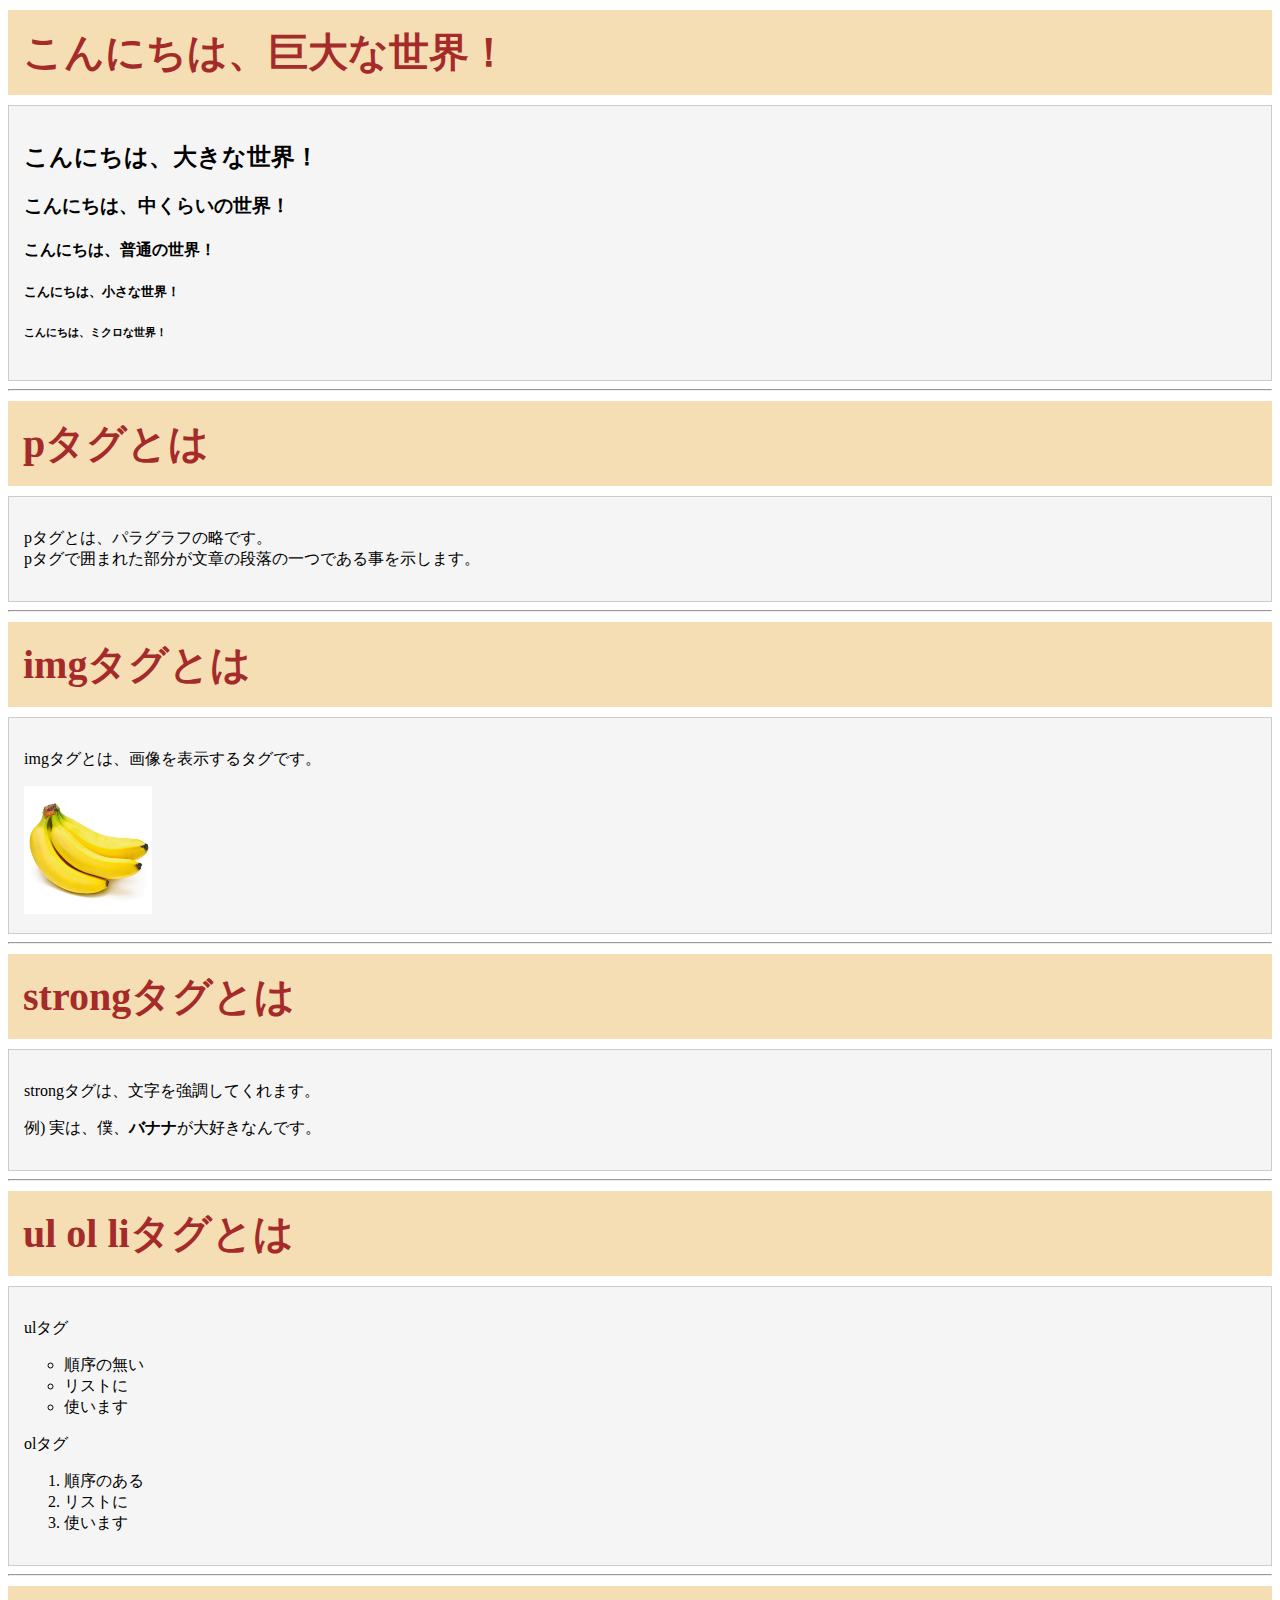
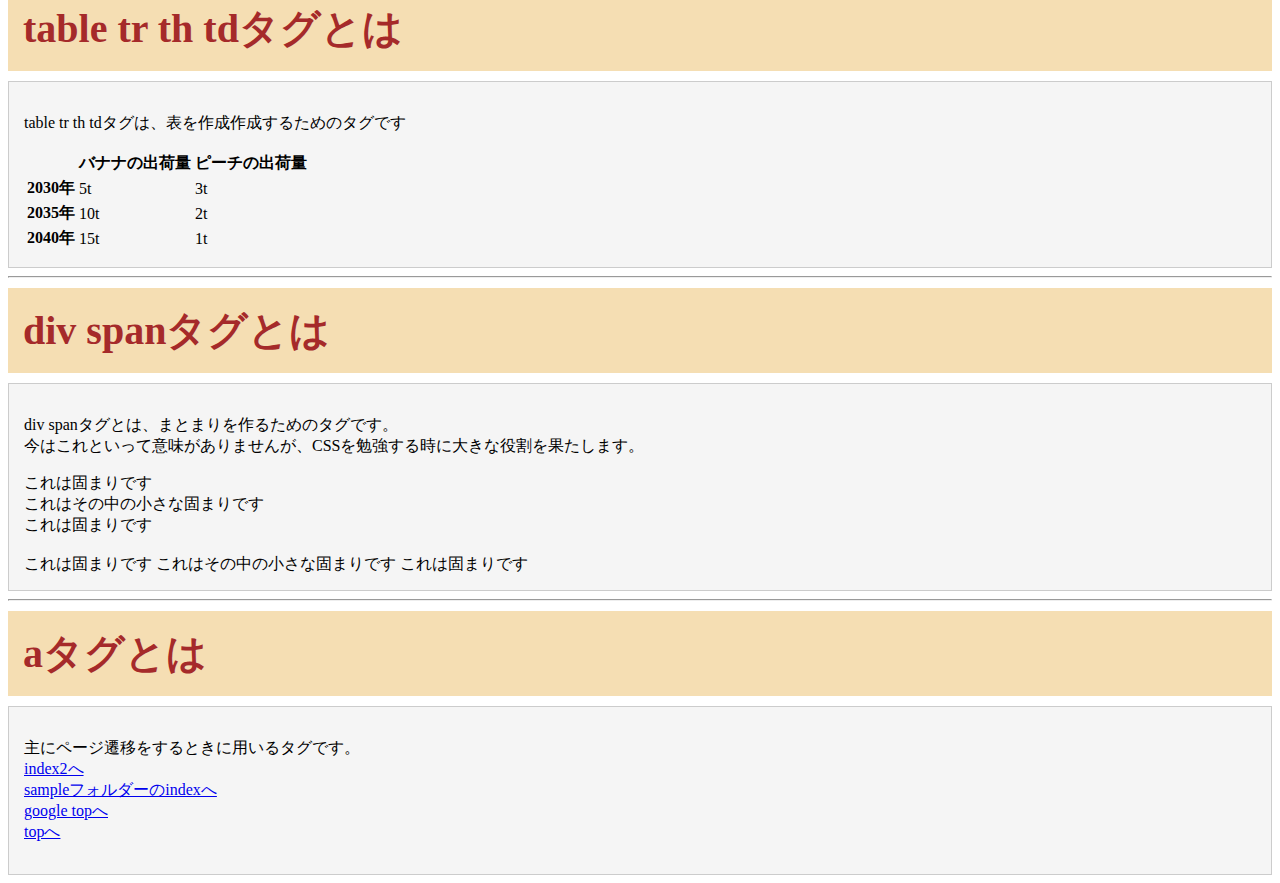
==== index.html @ b6fb5024 "add content" ====
<!DOCTYPE html>
<html>
  <head>
    <title>初めてのHTML</title>
    <meta charset="UTF-8">
    <meta name="description" content="HTMLについての勉強をしてみたページです">
    <meta name="keywords" content="HTML,Study,画像挿入,初心者">
    <link rel="stylesheet" href="./index.css" type="text/css">
  </head>
  <body>

    <div id="top"></div>

    <h1>こんにちは、巨大な世界！</h1>
    <div class="content">
      <h2>こんにちは、大きな世界！</h2>
      <h3>こんにちは、中くらいの世界！</h3>
      <h4>こんにちは、普通の世界！</h4>
      <h5>こんにちは、小さな世界！</h5>
      <h6>こんにちは、ミクロな世界！</h6>
    </div>

    <!-- これは水平の罫線を表します -->
    <hr>

    <!-- pタグについての説明 -->
    <h1>pタグとは</h1>
    <div class="content">
      <p>
        pタグとは、パラグラフの略です。<br>
        pタグで囲まれた部分が文章の段落の一つである事を示します。
      </p>
    </div>
    <!-- imgタグについての説明 -->

    <hr>
    <h1>imgタグとは</h1>
    <div class="content">
      <p>
        imgタグとは、画像を表示するタグです。
      </p>
      <img src="./Banana.jpg" width="128" height="128" alt="バナナの画像">
    </div>

    <!-- strongタグについての説明 -->
    <hr>
    <h1>strongタグとは</h1>
    <div class="content">
      <p>strongタグは、文字を強調してくれます。</p>
      <p>例) 実は、僕、<strong>バナナ</strong>が大好きなんです。</p>
    </div>

    <!-- ul,ol,liタグについての説明 -->
    <hr>
    <h1>ul ol liタグとは</h1>

    <div class="content">
      <p>ulタグ</p>
      <ul type="circle">
        <li>順序の無い</li>
        <li>リストに</li>
        <li>使います</li>
      </ul>

      <p>olタグ</p>
      <ol>
        <li>順序のある</li>
        <li>リストに</li>
        <li>使います</li>
      </ol>
    </div>

    <!-- table tr th td タグについての説明 -->
    <hr>
    <h1>table tr th tdタグとは</h1>
    <div class="content">
      <p>table tr th tdタグは、表を作成作成するためのタグです</p>
      <table>
        <tr>
          <th></th>
          <th>バナナの出荷量</th>
          <th>ピーチの出荷量</th>
        </tr>
        <tr>
          <th>2030年</th>
          <td>5t</td>
          <td>3t</td>
        </tr>
        <tr>
          <th>2035年</th>
          <td>10t</td>
          <td>2t</td>
        </tr>
        <tr>
          <th>2040年</th>
          <td>15t</td>
          <td>1t</td>
        </tr>
      </table>
    </div>

    <!-- div spanタグについての説明 -->
    <hr>
    <h1>div spanタグとは</h1>
    <div class="content">
      <p>
        div spanタグとは、まとまりを作るためのタグです。<br>
        今はこれといって意味がありませんが、CSSを勉強する時に大きな役割を果たします。
      </p>

      <div>
        これは固まりです
        <div>これはその中の小さな固まりです</div>
        これは固まりです
      </div>

      <br>

      <div>
        これは固まりです
        <span>これはその中の小さな固まりです</span>
        これは固まりです
      </div>
    </div>

    <!-- aタグについての説明 -->
    <hr>
    <h1>aタグとは</h1>
    <div class="content">
      <p>
        主にページ遷移をするときに用いるタグです。<br>
        <a href="./index2.html">index2へ</a>
        <br>
        <a href="./sample/index.html" target="_blank">sampleフォルダーのindexへ</a>
        <br>
        <a href="http://www.google.com">google topへ</a>
        <br>
        <a href="#top">topへ</a>
      </p>
    </div>
  </body>
</html>
---- index.css ----
h1{
  font-size: 40px;
  color: brown;
  background-color: wheat;
  padding: 15px;
  margin: 10px 0px;
}

.content{
  background-color: whitesmoke;
  padding: 15px;
  border: solid 1px #ccc;
}
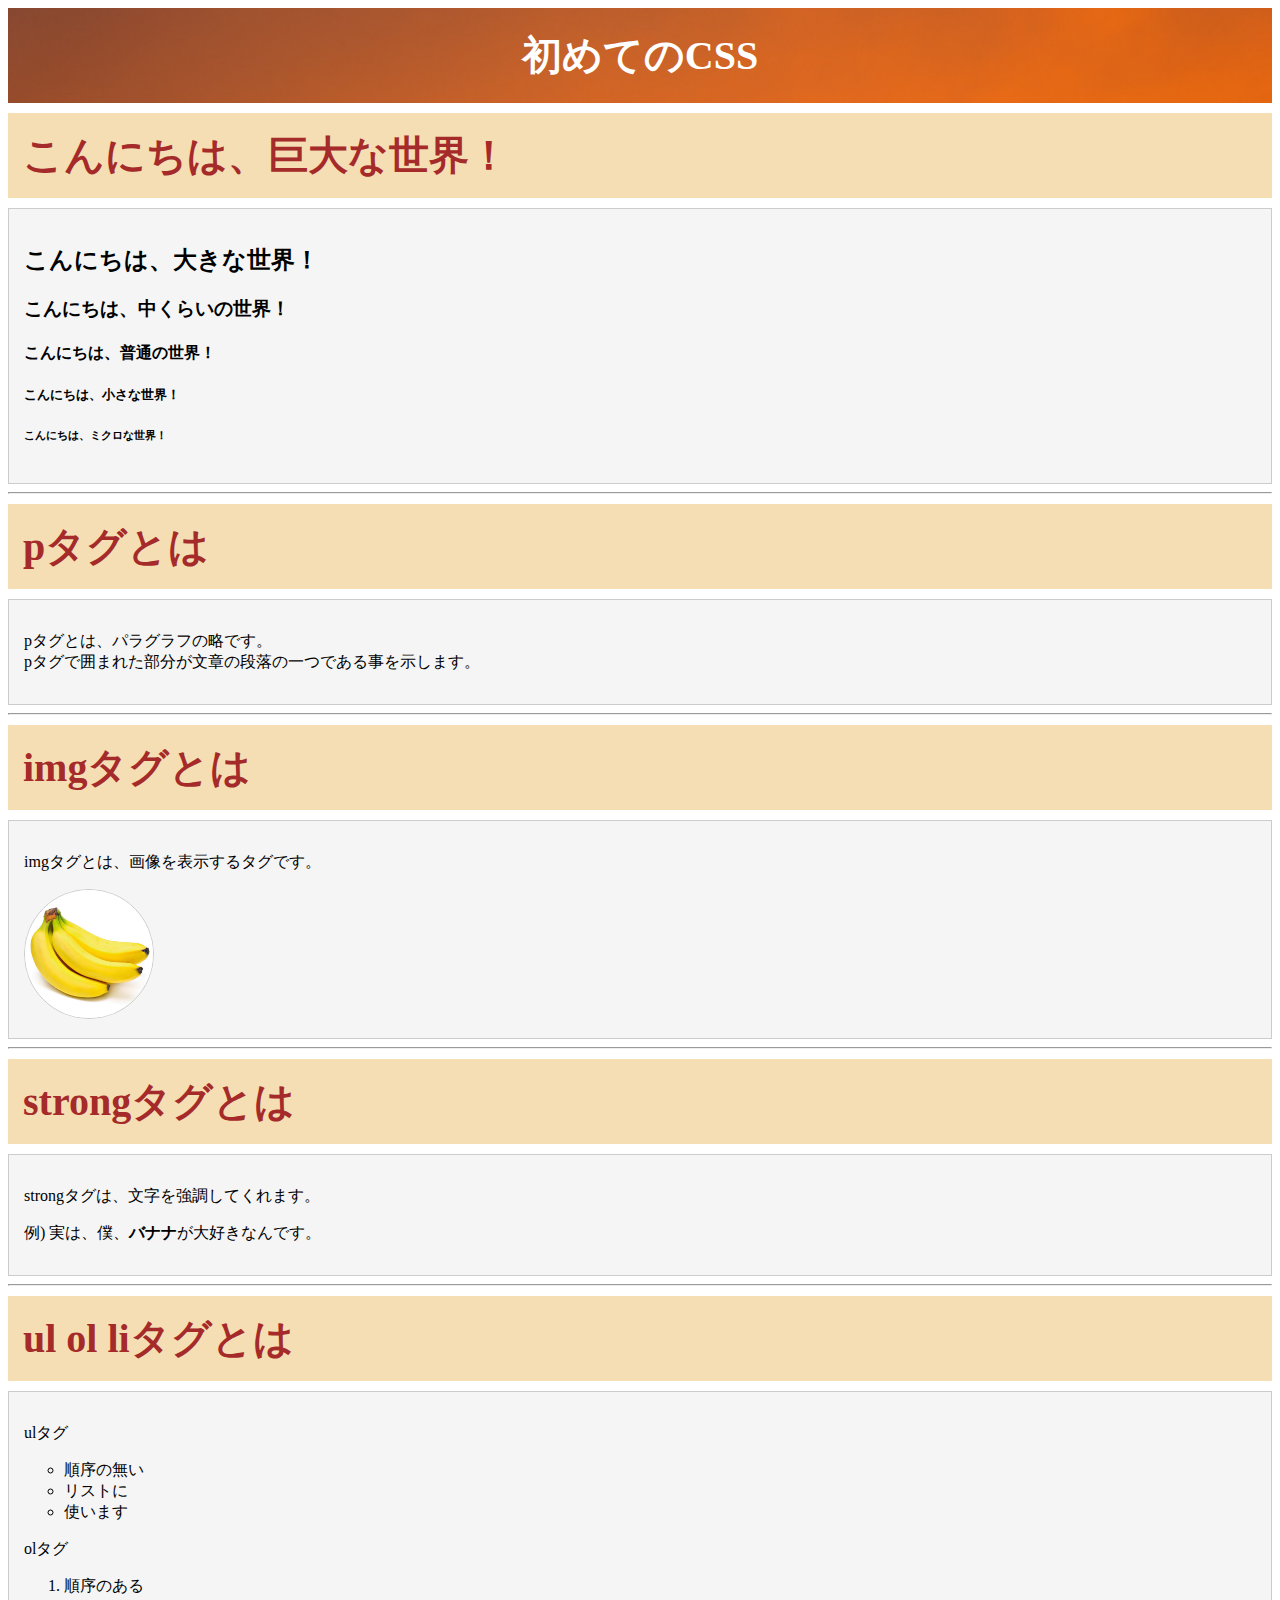
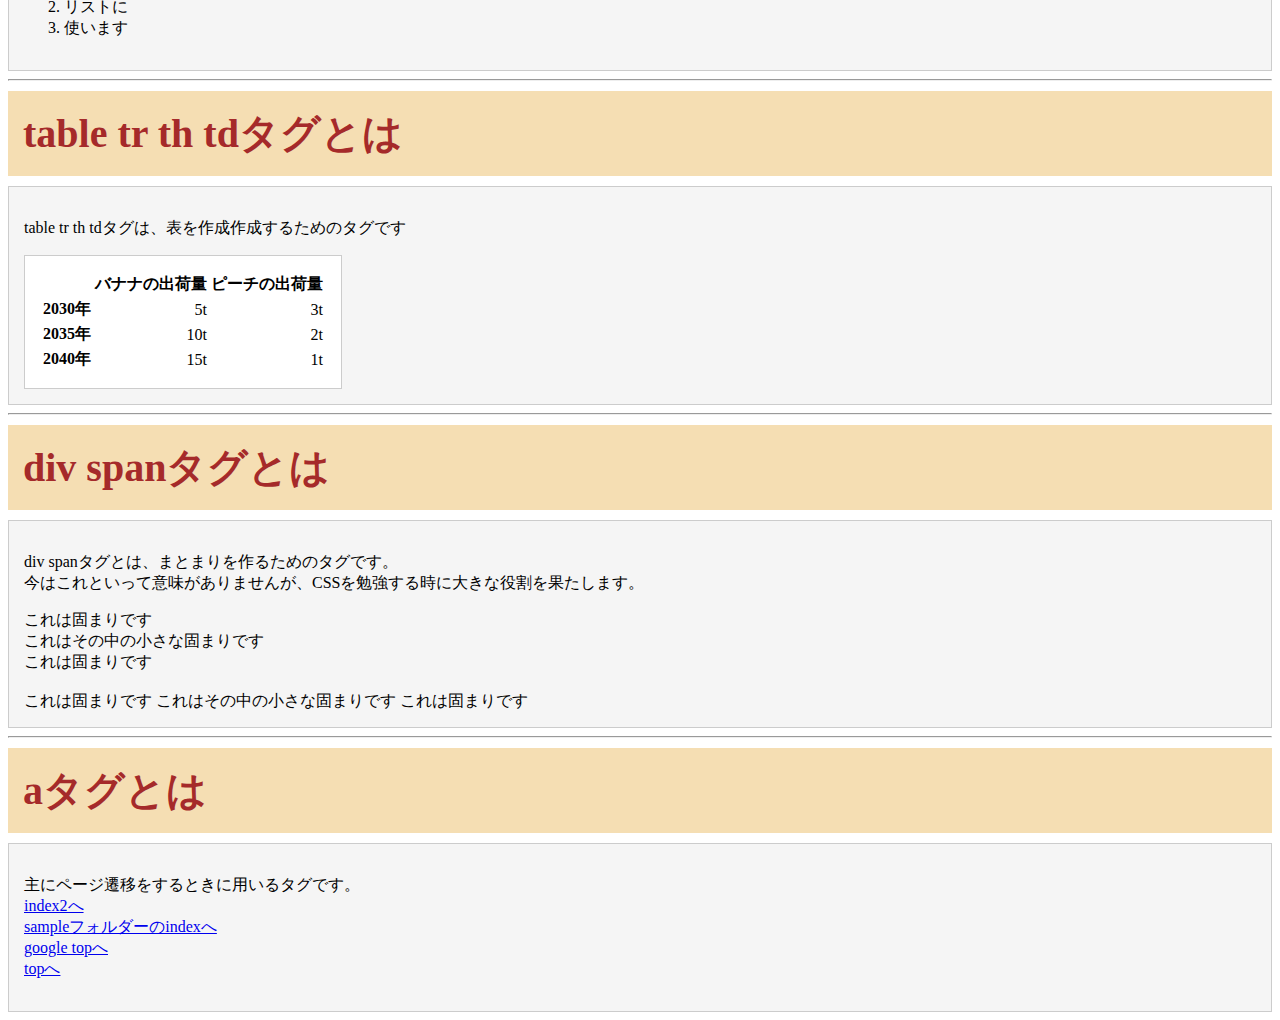
==== commit 9cebe991: "add header" ====
--- a/index.html
+++ b/index.html
@@ -1,7 +1,7 @@
 <!DOCTYPE html>
 <html>
   <head>
-    <title>初めてのHTML</title>
+    <title>初めてのCSS</title>
     <meta charset="UTF-8">
     <meta name="description" content="HTMLについての勉強をしてみたページです">
     <meta name="keywords" content="HTML,Study,画像挿入,初心者">
@@ -9,7 +9,9 @@
   </head>
   <body>
 
-    <div id="top"></div>
+    <div id="top" class="header">
+      初めてのCSS
+    </div>
 
     <h1>こんにちは、巨大な世界！</h1>
     <div class="content">
--- a/index.css
+++ b/index.css
@@ -10,4 +10,38 @@
   background-color: whitesmoke;
   padding: 15px;
   border: solid 1px #ccc;
-}+}
+
+img{
+  border: solid 1px #ccc;
+  border-radius: 50%;
+}
+
+a:hover{
+  color: red;
+}
+
+table{
+  border: solid 1px #ccc;
+  padding: 15px;
+  background-color: white;
+}
+
+td{
+  text-align: right;
+}
+
+.header{
+  background-size: cover;
+  background-image: url("./nuno.jpg");
+  color: white;
+  width: 100%;
+  font-size: 30px;
+  text-align: center;
+  font-size: 40px;
+  font-family: serif;
+  font-weight: bold;
+  padding: 20px;
+  box-sizing: border-box;
+}
+
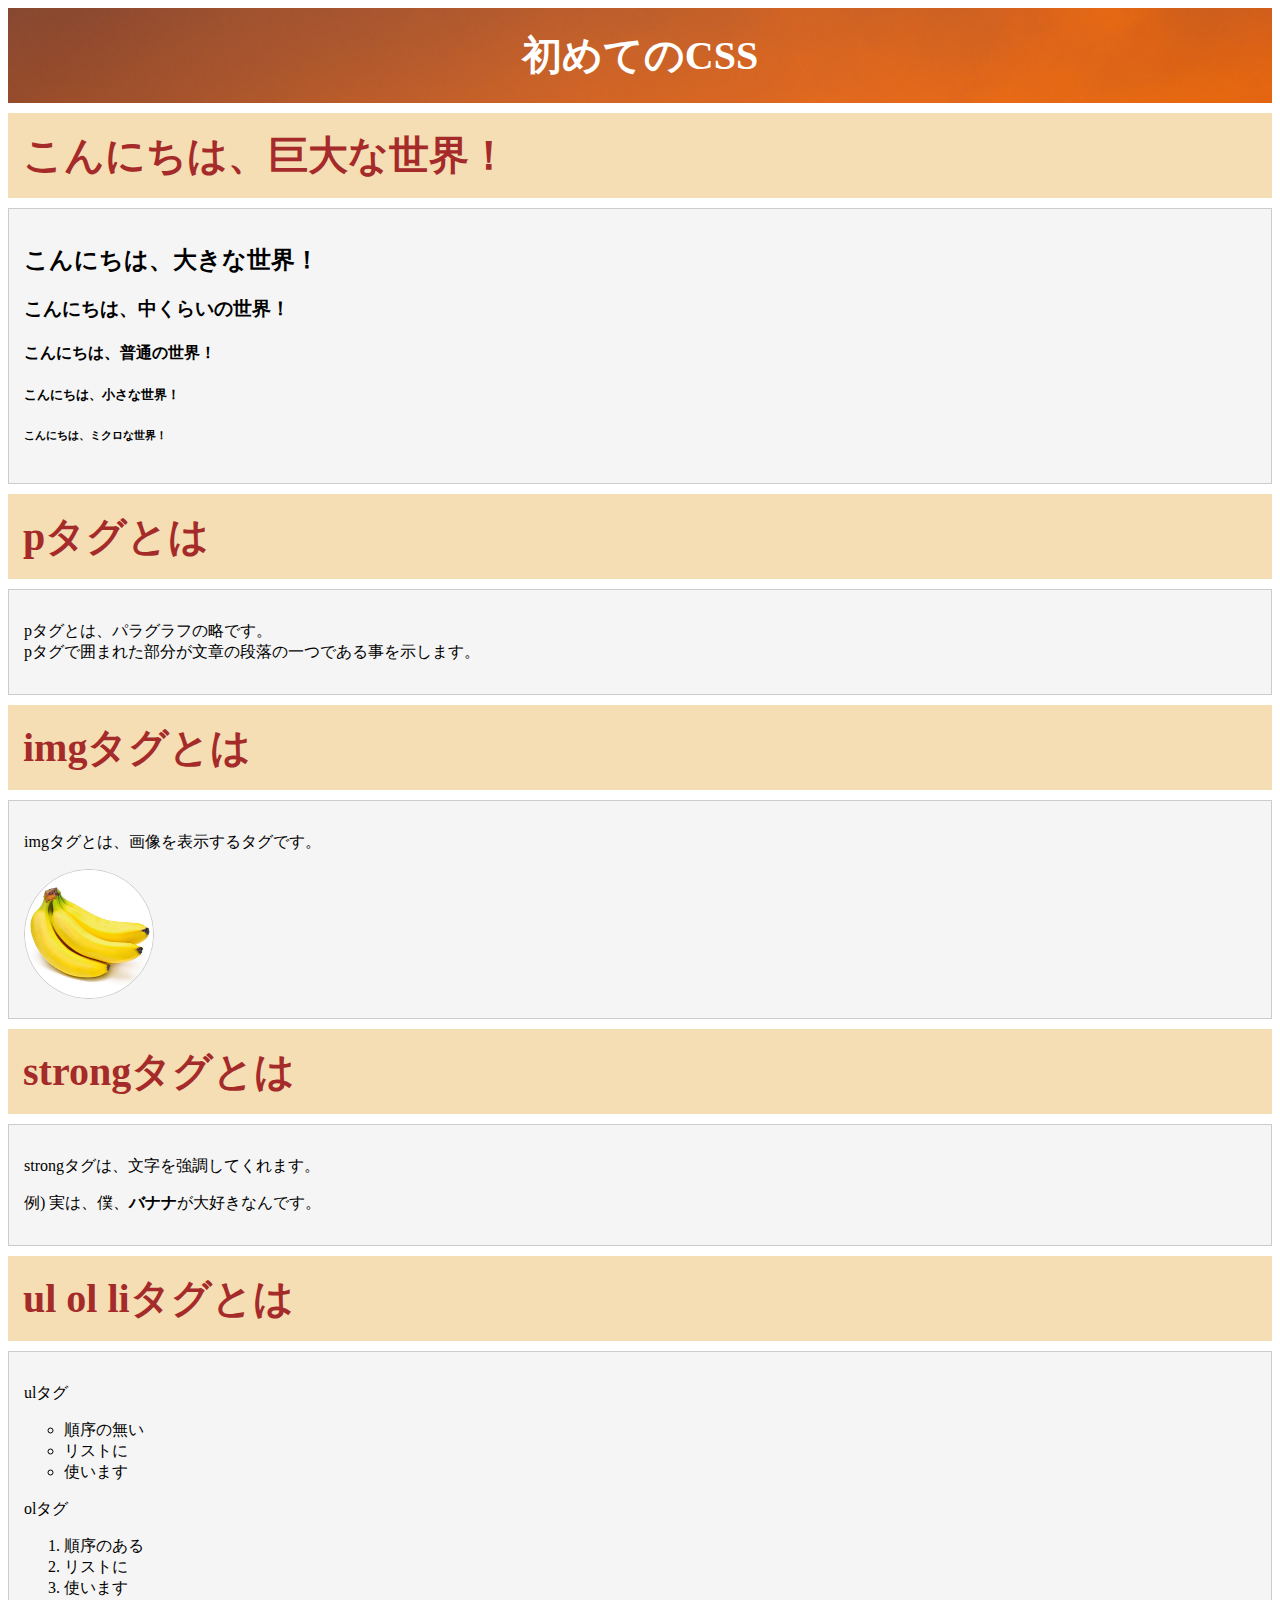
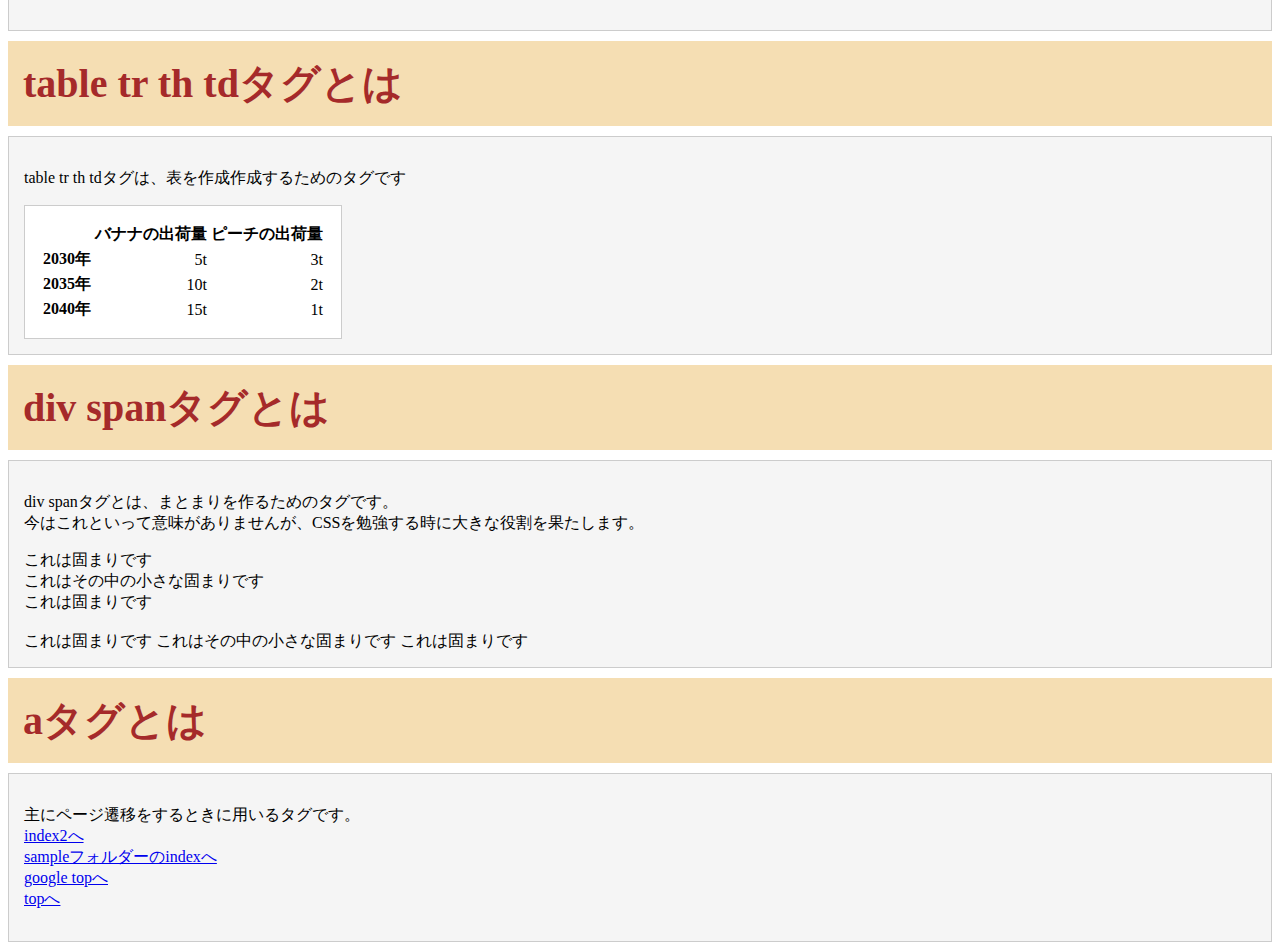
==== commit 14db65fe: "rm hr" ====
--- a/index.html
+++ b/index.html
@@ -13,132 +13,138 @@
       初めてのCSS
     </div>
 
-    <h1>こんにちは、巨大な世界！</h1>
-    <div class="content">
-      <h2>こんにちは、大きな世界！</h2>
-      <h3>こんにちは、中くらいの世界！</h3>
-      <h4>こんにちは、普通の世界！</h4>
-      <h5>こんにちは、小さな世界！</h5>
-      <h6>こんにちは、ミクロな世界！</h6>
+    <div class="panel">
+      <h1>こんにちは、巨大な世界！</h1>
+      <div class="content">
+        <h2>こんにちは、大きな世界！</h2>
+        <h3>こんにちは、中くらいの世界！</h3>
+        <h4>こんにちは、普通の世界！</h4>
+        <h5>こんにちは、小さな世界！</h5>
+        <h6>こんにちは、ミクロな世界！</h6>
+      </div>
     </div>
 
-    <!-- これは水平の罫線を表します -->
-    <hr>
-
     <!-- pタグについての説明 -->
-    <h1>pタグとは</h1>
-    <div class="content">
-      <p>
-        pタグとは、パラグラフの略です。<br>
-        pタグで囲まれた部分が文章の段落の一つである事を示します。
-      </p>
+    <div class="panel">
+      <h1>pタグとは</h1>
+      <div class="content">
+        <p>
+          pタグとは、パラグラフの略です。<br>
+          pタグで囲まれた部分が文章の段落の一つである事を示します。
+        </p>
+      </div>
     </div>
     <!-- imgタグについての説明 -->
 
-    <hr>
-    <h1>imgタグとは</h1>
-    <div class="content">
-      <p>
-        imgタグとは、画像を表示するタグです。
-      </p>
-      <img src="./Banana.jpg" width="128" height="128" alt="バナナの画像">
+    <div class="panel">
+      <h1>imgタグとは</h1>
+      <div class="content">
+        <p>
+          imgタグとは、画像を表示するタグです。
+        </p>
+        <img src="./Banana.jpg" width="128" height="128" alt="バナナの画像">
+      </div>
     </div>
 
     <!-- strongタグについての説明 -->
-    <hr>
-    <h1>strongタグとは</h1>
-    <div class="content">
-      <p>strongタグは、文字を強調してくれます。</p>
-      <p>例) 実は、僕、<strong>バナナ</strong>が大好きなんです。</p>
+    <div class="panel">
+      <h1>strongタグとは</h1>
+      <div class="content">
+        <p>strongタグは、文字を強調してくれます。</p>
+        <p>例) 実は、僕、<strong>バナナ</strong>が大好きなんです。</p>
+      </div>
     </div>
+    <!-- ul,ol,liタグについての説明 -->
+    <div class="panel">
+      <h1>ul ol liタグとは</h1>
 
-    <!-- ul,ol,liタグについての説明 -->
-    <hr>
-    <h1>ul ol liタグとは</h1>
+      <div class="content">
+        <p>ulタグ</p>
+        <ul type="circle">
+          <li>順序の無い</li>
+          <li>リストに</li>
+          <li>使います</li>
+        </ul>
 
-    <div class="content">
-      <p>ulタグ</p>
-      <ul type="circle">
-        <li>順序の無い</li>
-        <li>リストに</li>
-        <li>使います</li>
-      </ul>
-
-      <p>olタグ</p>
-      <ol>
-        <li>順序のある</li>
-        <li>リストに</li>
-        <li>使います</li>
-      </ol>
+        <p>olタグ</p>
+        <ol>
+          <li>順序のある</li>
+          <li>リストに</li>
+          <li>使います</li>
+        </ol>
+      </div>
     </div>
 
     <!-- table tr th td タグについての説明 -->
-    <hr>
-    <h1>table tr th tdタグとは</h1>
-    <div class="content">
-      <p>table tr th tdタグは、表を作成作成するためのタグです</p>
-      <table>
-        <tr>
-          <th></th>
-          <th>バナナの出荷量</th>
-          <th>ピーチの出荷量</th>
-        </tr>
-        <tr>
-          <th>2030年</th>
-          <td>5t</td>
-          <td>3t</td>
-        </tr>
-        <tr>
-          <th>2035年</th>
-          <td>10t</td>
-          <td>2t</td>
-        </tr>
-        <tr>
-          <th>2040年</th>
-          <td>15t</td>
-          <td>1t</td>
-        </tr>
-      </table>
+    <div class="panel">
+      <h1>table tr th tdタグとは</h1>
+      <div class="content">
+        <p>table tr th tdタグは、表を作成作成するためのタグです</p>
+        <table>
+          <tr>
+            <th></th>
+            <th>バナナの出荷量</th>
+            <th>ピーチの出荷量</th>
+          </tr>
+          <tr>
+            <th>2030年</th>
+            <td>5t</td>
+            <td>3t</td>
+          </tr>
+          <tr>
+            <th>2035年</th>
+            <td>10t</td>
+            <td>2t</td>
+          </tr>
+          <tr>
+            <th>2040年</th>
+            <td>15t</td>
+            <td>1t</td>
+          </tr>
+        </table>
+      </div>
     </div>
 
     <!-- div spanタグについての説明 -->
-    <hr>
-    <h1>div spanタグとは</h1>
-    <div class="content">
-      <p>
-        div spanタグとは、まとまりを作るためのタグです。<br>
-        今はこれといって意味がありませんが、CSSを勉強する時に大きな役割を果たします。
-      </p>
+    <div class="panel">
+      <h1>div spanタグとは</h1>
+      <div class="content">
+        <p>
+          div spanタグとは、まとまりを作るためのタグです。<br>
+          今はこれといって意味がありませんが、CSSを勉強する時に大きな役割を果たします。
+        </p>
 
-      <div>
-        これは固まりです
-        <div>これはその中の小さな固まりです</div>
-        これは固まりです
-      </div>
+        <div>
+          これは固まりです
+          <div>これはその中の小さな固まりです</div>
+          これは固まりです
+        </div>
 
-      <br>
+        <br>
 
-      <div>
-        これは固まりです
-        <span>これはその中の小さな固まりです</span>
-        これは固まりです
+        <div>
+          これは固まりです
+          <span>これはその中の小さな固まりです</span>
+          これは固まりです
+        </div>
       </div>
     </div>
 
     <!-- aタグについての説明 -->
-    <hr>
-    <h1>aタグとは</h1>
-    <div class="content">
-      <p>
-        主にページ遷移をするときに用いるタグです。<br>
-        <a href="./index2.html">index2へ</a>
-        <br>
-        <a href="./sample/index.html" target="_blank">sampleフォルダーのindexへ</a>
-        <br>
-        <a href="http://www.google.com">google topへ</a>
-        <br>
-        <a href="#top">topへ</a>
-      </p>
+    <div class="panel">
+      <h1>aタグとは</h1>
+      <div class="content">
+        <p>
+          主にページ遷移をするときに用いるタグです。<br>
+          <a href="./index2.html">index2へ</a>
+          <br>
+          <a href="./sample/index.html" target="_blank">sampleフォルダーのindexへ</a>
+          <br>
+          <a href="http://www.google.com">google topへ</a>
+          <br>
+          <a href="#top">topへ</a>
+        </p>
+      </div>
     </div>
   </body>
 </html>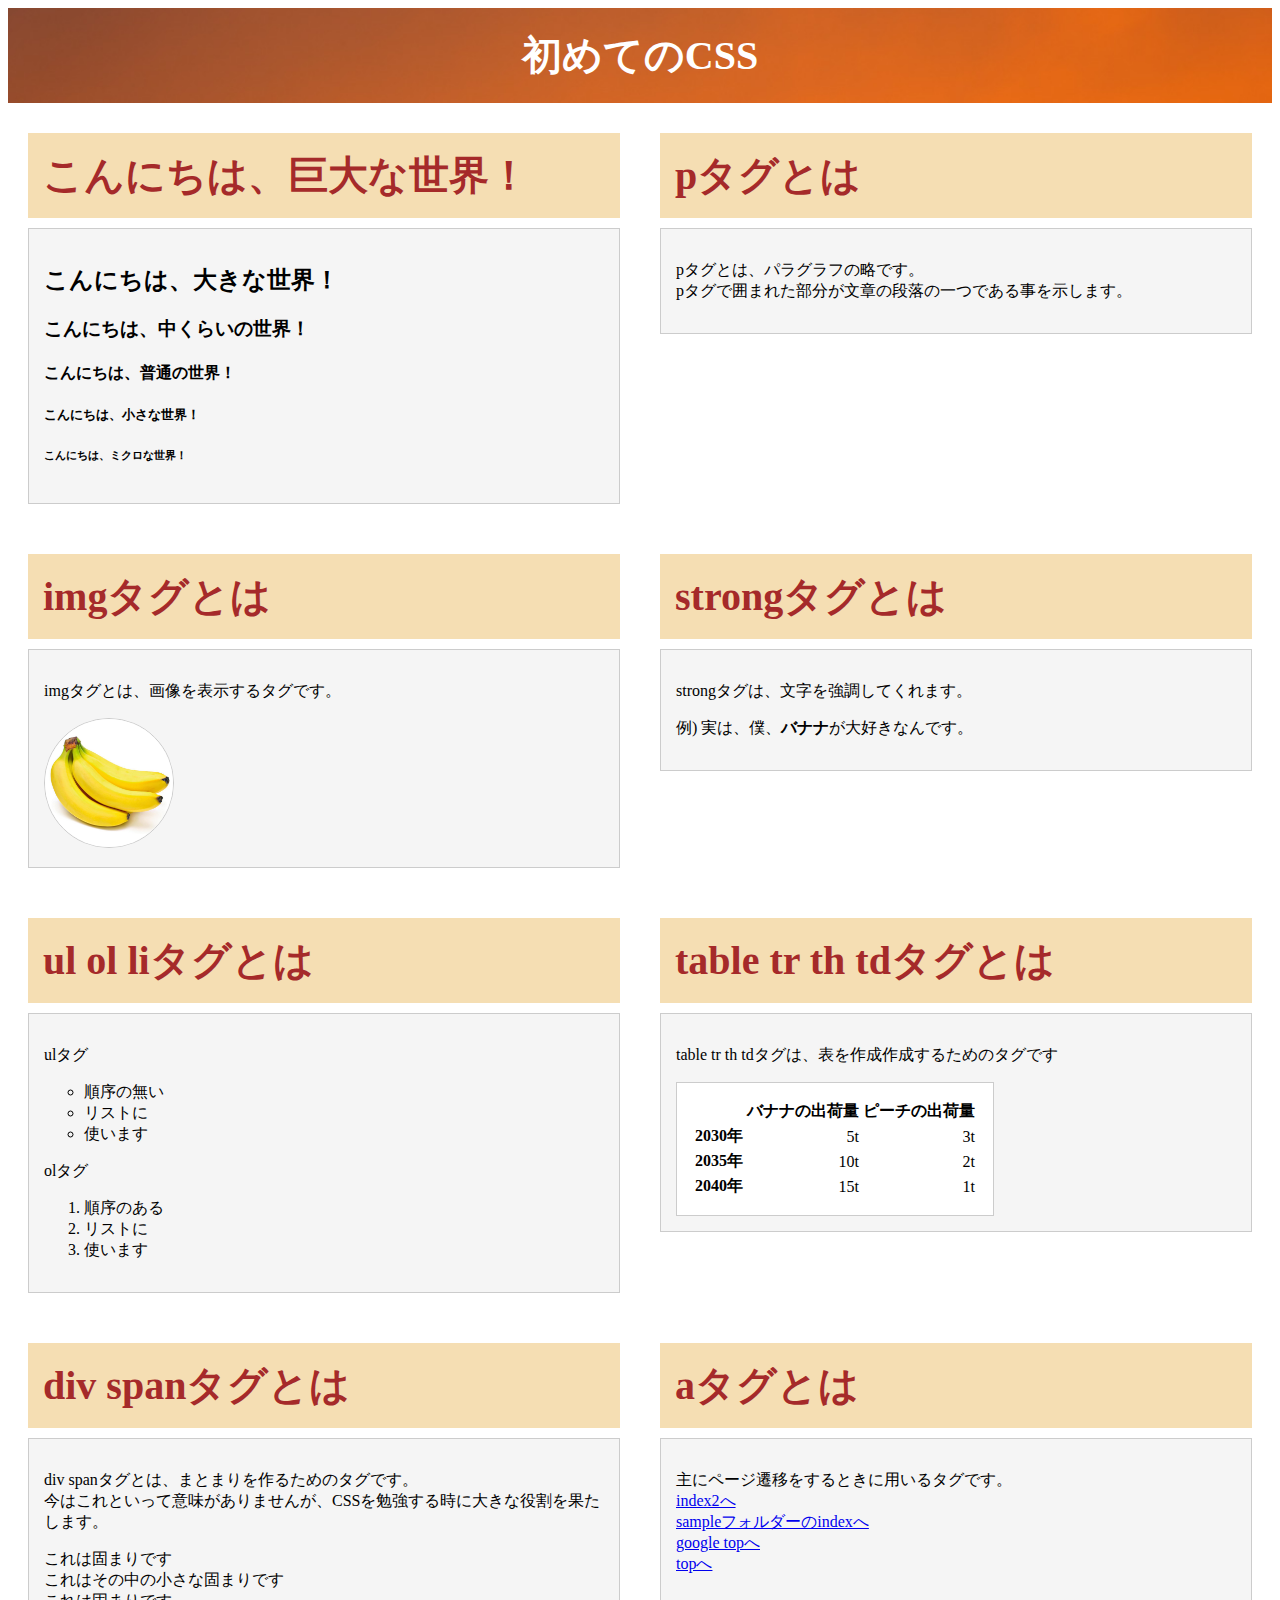
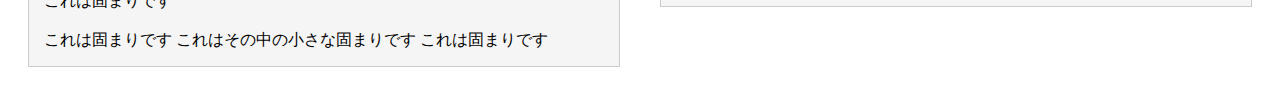
==== commit 7b7324c2: "add clear property" ====
--- a/index.html
+++ b/index.html
@@ -13,7 +13,7 @@
       初めてのCSS
     </div>
 
-    <div class="panel">
+    <div class="panel panel-odd">
       <h1>こんにちは、巨大な世界！</h1>
       <div class="content">
         <h2>こんにちは、大きな世界！</h2>
@@ -25,7 +25,7 @@
     </div>
 
     <!-- pタグについての説明 -->
-    <div class="panel">
+    <div class="panel panel-even">
       <h1>pタグとは</h1>
       <div class="content">
         <p>
@@ -36,7 +36,7 @@
     </div>
     <!-- imgタグについての説明 -->
 
-    <div class="panel">
+    <div class="panel panel-odd">
       <h1>imgタグとは</h1>
       <div class="content">
         <p>
@@ -47,7 +47,7 @@
     </div>
 
     <!-- strongタグについての説明 -->
-    <div class="panel">
+    <div class="panel panel-even">
       <h1>strongタグとは</h1>
       <div class="content">
         <p>strongタグは、文字を強調してくれます。</p>
@@ -55,7 +55,7 @@
       </div>
     </div>
     <!-- ul,ol,liタグについての説明 -->
-    <div class="panel">
+    <div class="panel panel-odd">
       <h1>ul ol liタグとは</h1>
 
       <div class="content">
@@ -76,7 +76,7 @@
     </div>
 
     <!-- table tr th td タグについての説明 -->
-    <div class="panel">
+    <div class="panel panel-even">
       <h1>table tr th tdタグとは</h1>
       <div class="content">
         <p>table tr th tdタグは、表を作成作成するためのタグです</p>
@@ -106,7 +106,7 @@
     </div>
 
     <!-- div spanタグについての説明 -->
-    <div class="panel">
+    <div class="panel panel-odd">
       <h1>div spanタグとは</h1>
       <div class="content">
         <p>
@@ -131,7 +131,7 @@
     </div>
 
     <!-- aタグについての説明 -->
-    <div class="panel">
+    <div class="panel panel-even">
       <h1>aタグとは</h1>
       <div class="content">
         <p>
--- a/index.css
+++ b/index.css
@@ -45,3 +45,13 @@
   box-sizing: border-box;
 }
 
+.panel{
+  width: 50%;
+  padding: 20px;
+  box-sizing: border-box;
+  float: left;
+}
+
+.panel-odd{
+  clear: both;
+}
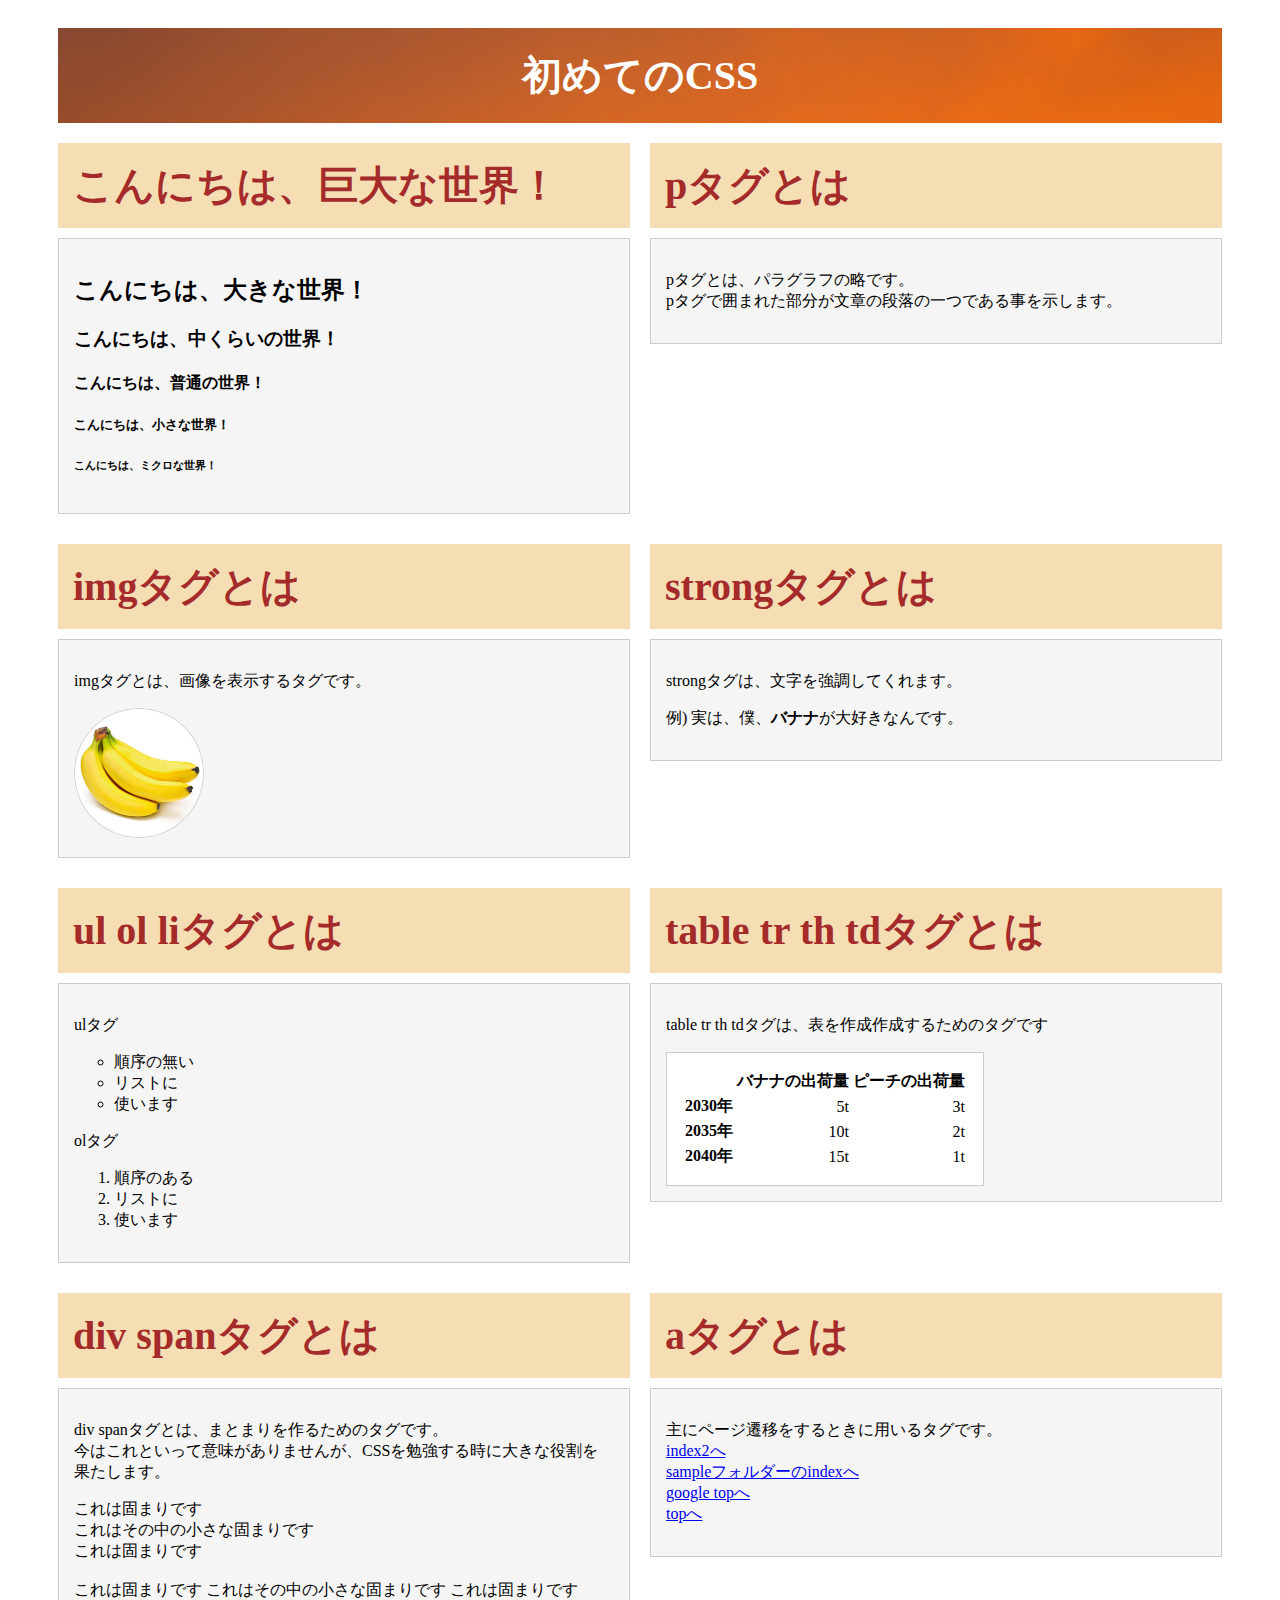
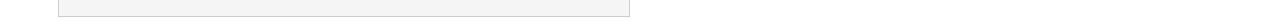
==== commit 79cd9a6c: "add #wrapper" ====
--- a/index.html
+++ b/index.html
@@ -8,142 +8,143 @@
     <link rel="stylesheet" href="./index.css" type="text/css">
   </head>
   <body>
+    <div id="wrapper">
+      <div id="top" class="header">
+        初めてのCSS
+      </div>
 
-    <div id="top" class="header">
-      初めてのCSS
-    </div>
-
-    <div class="panel panel-odd">
-      <h1>こんにちは、巨大な世界！</h1>
-      <div class="content">
-        <h2>こんにちは、大きな世界！</h2>
-        <h3>こんにちは、中くらいの世界！</h3>
-        <h4>こんにちは、普通の世界！</h4>
-        <h5>こんにちは、小さな世界！</h5>
-        <h6>こんにちは、ミクロな世界！</h6>
-      </div>
-    </div>
-
-    <!-- pタグについての説明 -->
-    <div class="panel panel-even">
-      <h1>pタグとは</h1>
-      <div class="content">
-        <p>
-          pタグとは、パラグラフの略です。<br>
-          pタグで囲まれた部分が文章の段落の一つである事を示します。
-        </p>
-      </div>
-    </div>
-    <!-- imgタグについての説明 -->
-
-    <div class="panel panel-odd">
-      <h1>imgタグとは</h1>
-      <div class="content">
-        <p>
-          imgタグとは、画像を表示するタグです。
-        </p>
-        <img src="./Banana.jpg" width="128" height="128" alt="バナナの画像">
-      </div>
-    </div>
-
-    <!-- strongタグについての説明 -->
-    <div class="panel panel-even">
-      <h1>strongタグとは</h1>
-      <div class="content">
-        <p>strongタグは、文字を強調してくれます。</p>
-        <p>例) 実は、僕、<strong>バナナ</strong>が大好きなんです。</p>
-      </div>
-    </div>
-    <!-- ul,ol,liタグについての説明 -->
-    <div class="panel panel-odd">
-      <h1>ul ol liタグとは</h1>
-
-      <div class="content">
-        <p>ulタグ</p>
-        <ul type="circle">
-          <li>順序の無い</li>
-          <li>リストに</li>
-          <li>使います</li>
-        </ul>
-
-        <p>olタグ</p>
-        <ol>
-          <li>順序のある</li>
-          <li>リストに</li>
-          <li>使います</li>
-        </ol>
-      </div>
-    </div>
-
-    <!-- table tr th td タグについての説明 -->
-    <div class="panel panel-even">
-      <h1>table tr th tdタグとは</h1>
-      <div class="content">
-        <p>table tr th tdタグは、表を作成作成するためのタグです</p>
-        <table>
-          <tr>
-            <th></th>
-            <th>バナナの出荷量</th>
-            <th>ピーチの出荷量</th>
-          </tr>
-          <tr>
-            <th>2030年</th>
-            <td>5t</td>
-            <td>3t</td>
-          </tr>
-          <tr>
-            <th>2035年</th>
-            <td>10t</td>
-            <td>2t</td>
-          </tr>
-          <tr>
-            <th>2040年</th>
-            <td>15t</td>
-            <td>1t</td>
-          </tr>
-        </table>
-      </div>
-    </div>
-
-    <!-- div spanタグについての説明 -->
-    <div class="panel panel-odd">
-      <h1>div spanタグとは</h1>
-      <div class="content">
-        <p>
-          div spanタグとは、まとまりを作るためのタグです。<br>
-          今はこれといって意味がありませんが、CSSを勉強する時に大きな役割を果たします。
-        </p>
-
-        <div>
-          これは固まりです
-          <div>これはその中の小さな固まりです</div>
-          これは固まりです
-        </div>
-
-        <br>
-
-        <div>
-          これは固まりです
-          <span>これはその中の小さな固まりです</span>
-          これは固まりです
+      <div class="panel panel-odd">
+        <h1>こんにちは、巨大な世界！</h1>
+        <div class="content">
+          <h2>こんにちは、大きな世界！</h2>
+          <h3>こんにちは、中くらいの世界！</h3>
+          <h4>こんにちは、普通の世界！</h4>
+          <h5>こんにちは、小さな世界！</h5>
+          <h6>こんにちは、ミクロな世界！</h6>
         </div>
       </div>
-    </div>
 
-    <!-- aタグについての説明 -->
-    <div class="panel panel-even">
-      <h1>aタグとは</h1>
-      <div class="content">
-        <p>
-          主にページ遷移をするときに用いるタグです。<br>
-          <a href="./index2.html">index2へ</a>
+      <!-- pタグについての説明 -->
+      <div class="panel panel-even">
+        <h1>pタグとは</h1>
+        <div class="content">
+          <p>
+            pタグとは、パラグラフの略です。<br>
+            pタグで囲まれた部分が文章の段落の一つである事を示します。
+          </p>
+        </div>
+      </div>
+      <!-- imgタグについての説明 -->
+
+      <div class="panel panel-odd">
+        <h1>imgタグとは</h1>
+        <div class="content">
+          <p>
+            imgタグとは、画像を表示するタグです。
+          </p>
+          <img src="./Banana.jpg" width="128" height="128" alt="バナナの画像">
+        </div>
+      </div>
+
+      <!-- strongタグについての説明 -->
+      <div class="panel panel-even">
+        <h1>strongタグとは</h1>
+        <div class="content">
+          <p>strongタグは、文字を強調してくれます。</p>
+          <p>例) 実は、僕、<strong>バナナ</strong>が大好きなんです。</p>
+        </div>
+      </div>
+      <!-- ul,ol,liタグについての説明 -->
+      <div class="panel panel-odd">
+        <h1>ul ol liタグとは</h1>
+
+        <div class="content">
+          <p>ulタグ</p>
+          <ul type="circle">
+            <li>順序の無い</li>
+            <li>リストに</li>
+            <li>使います</li>
+          </ul>
+
+          <p>olタグ</p>
+          <ol>
+            <li>順序のある</li>
+            <li>リストに</li>
+            <li>使います</li>
+          </ol>
+        </div>
+      </div>
+
+      <!-- table tr th td タグについての説明 -->
+      <div class="panel panel-even">
+        <h1>table tr th tdタグとは</h1>
+        <div class="content">
+          <p>table tr th tdタグは、表を作成作成するためのタグです</p>
+          <table>
+            <tr>
+              <th></th>
+              <th>バナナの出荷量</th>
+              <th>ピーチの出荷量</th>
+            </tr>
+            <tr>
+              <th>2030年</th>
+              <td>5t</td>
+              <td>3t</td>
+            </tr>
+            <tr>
+              <th>2035年</th>
+              <td>10t</td>
+              <td>2t</td>
+            </tr>
+            <tr>
+              <th>2040年</th>
+              <td>15t</td>
+              <td>1t</td>
+            </tr>
+          </table>
+        </div>
+      </div>
+
+      <!-- div spanタグについての説明 -->
+      <div class="panel panel-odd">
+        <h1>div spanタグとは</h1>
+        <div class="content">
+          <p>
+            div spanタグとは、まとまりを作るためのタグです。<br>
+            今はこれといって意味がありませんが、CSSを勉強する時に大きな役割を果たします。
+          </p>
+
+          <div>
+            これは固まりです
+            <div>これはその中の小さな固まりです</div>
+            これは固まりです
+          </div>
+
           <br>
-          <a href="./sample/index.html" target="_blank">sampleフォルダーのindexへ</a>
-          <br>
-          <a href="http://www.google.com">google topへ</a>
-          <br>
-          <a href="#top">topへ</a>
-        </p>
+
+          <div>
+            これは固まりです
+            <span>これはその中の小さな固まりです</span>
+            これは固まりです
+          </div>
+        </div>
+      </div>
+
+      <!-- aタグについての説明 -->
+      <div class="panel panel-even">
+        <h1>aタグとは</h1>
+        <div class="content">
+          <p>
+            主にページ遷移をするときに用いるタグです。<br>
+            <a href="./index2.html">index2へ</a>
+            <br>
+            <a href="./sample/index.html" target="_blank">sampleフォルダーのindexへ</a>
+            <br>
+            <a href="http://www.google.com">google topへ</a>
+            <br>
+            <a href="#top">topへ</a>
+          </p>
+        </div>
       </div>
     </div>
   </body>
--- a/index.css
+++ b/index.css
@@ -1,3 +1,7 @@
+#wrapper{
+  padding: 20px 50px;
+}
+
 h1{
   font-size: 40px;
   color: brown;
@@ -47,11 +51,16 @@
 
 .panel{
   width: 50%;
-  padding: 20px;
+  padding: 10px;
   box-sizing: border-box;
   float: left;
 }
 
 .panel-odd{
   clear: both;
+  padding-left: 0px;
 }
+
+.panel-even{
+  padding-right: 0px;
+}
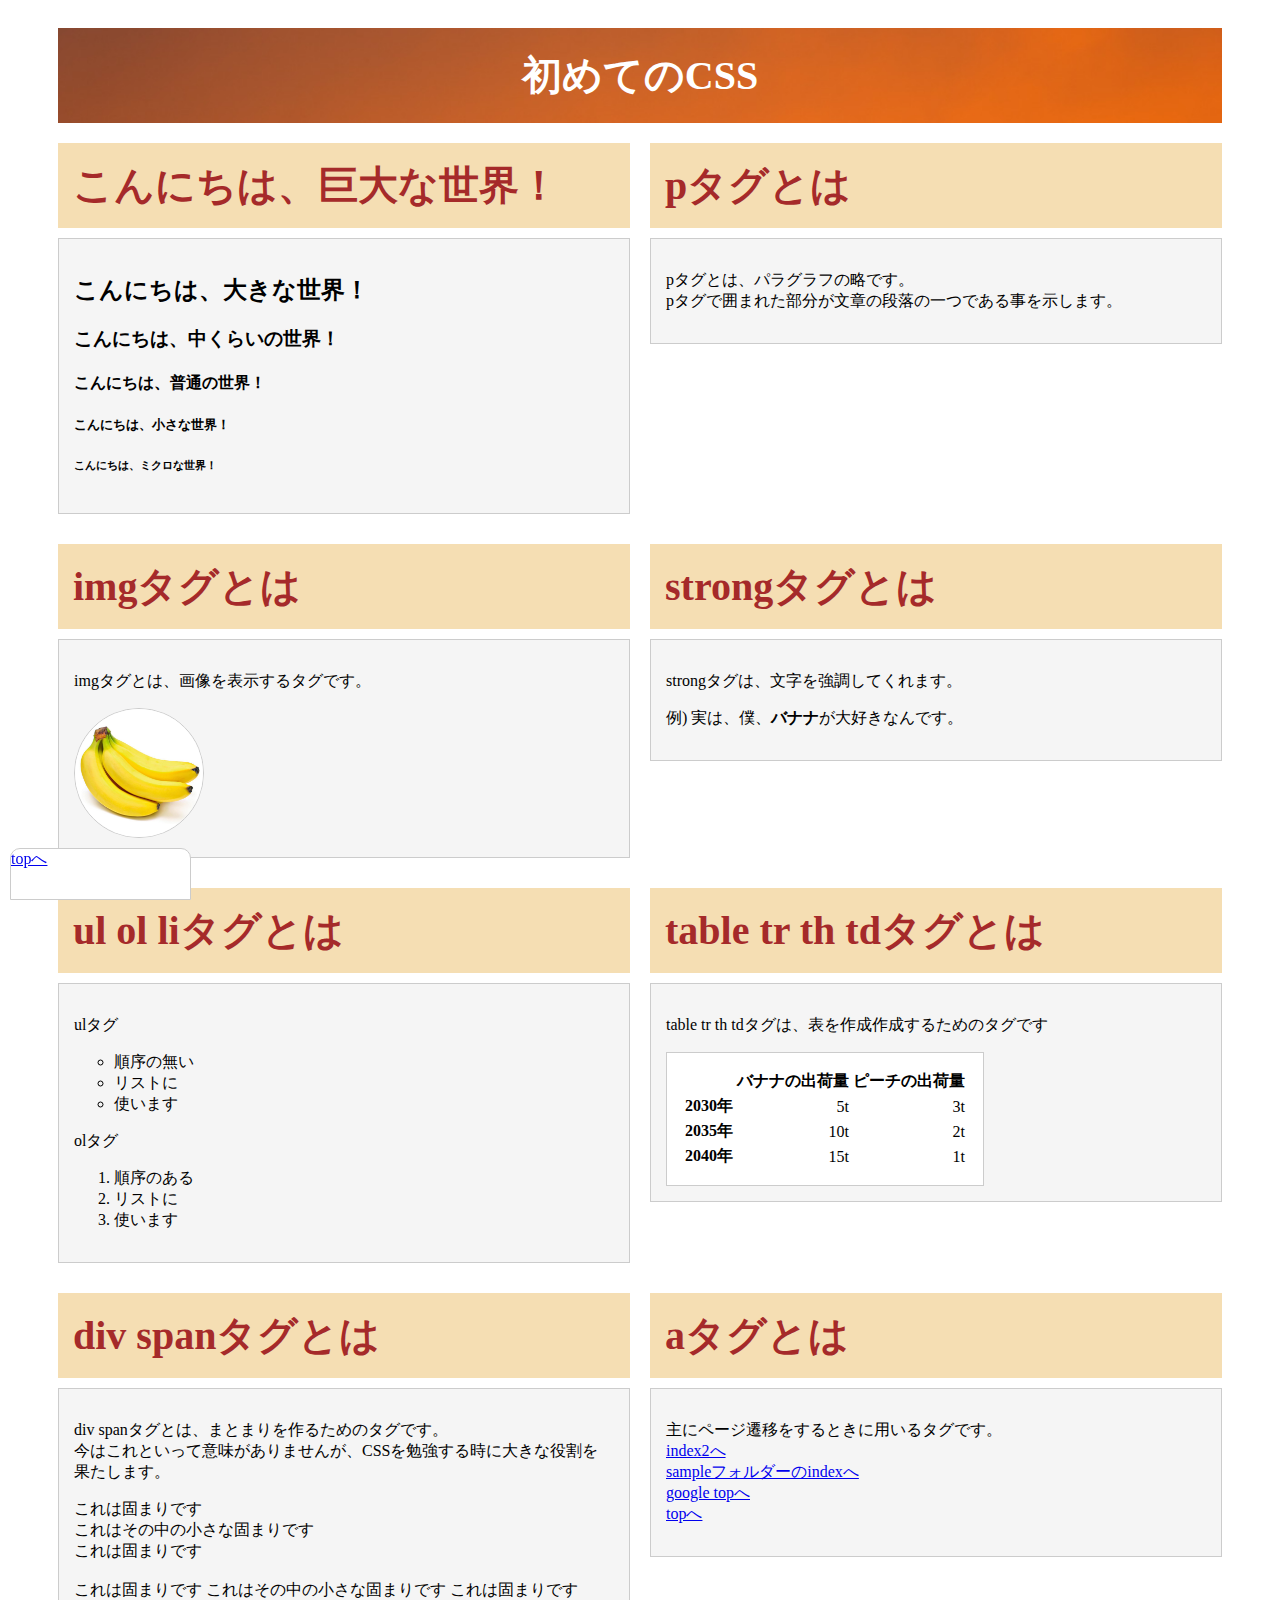
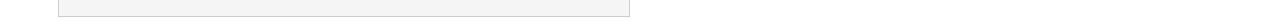
==== commit 58316688: "add toTop" ====
--- a/index.html
+++ b/index.html
@@ -146,6 +146,9 @@
           </p>
         </div>
       </div>
+      <div id="toTop">
+        <a href="#top">topへ</a>
+      </div>
     </div>
   </body>
 </html>--- a/index.css
+++ b/index.css
@@ -64,3 +64,15 @@
 .panel-even{
   padding-right: 0px;
 }
+
+#toTop{
+  position: fixed;
+  width: 14%;
+  height: 50px;
+  background-color: white;
+  border: solid 1px #ccc;
+  z-index: 1;
+  bottom: 0;
+  left: 10px;
+  border-radius: 10px 10px 0px 0px;
+}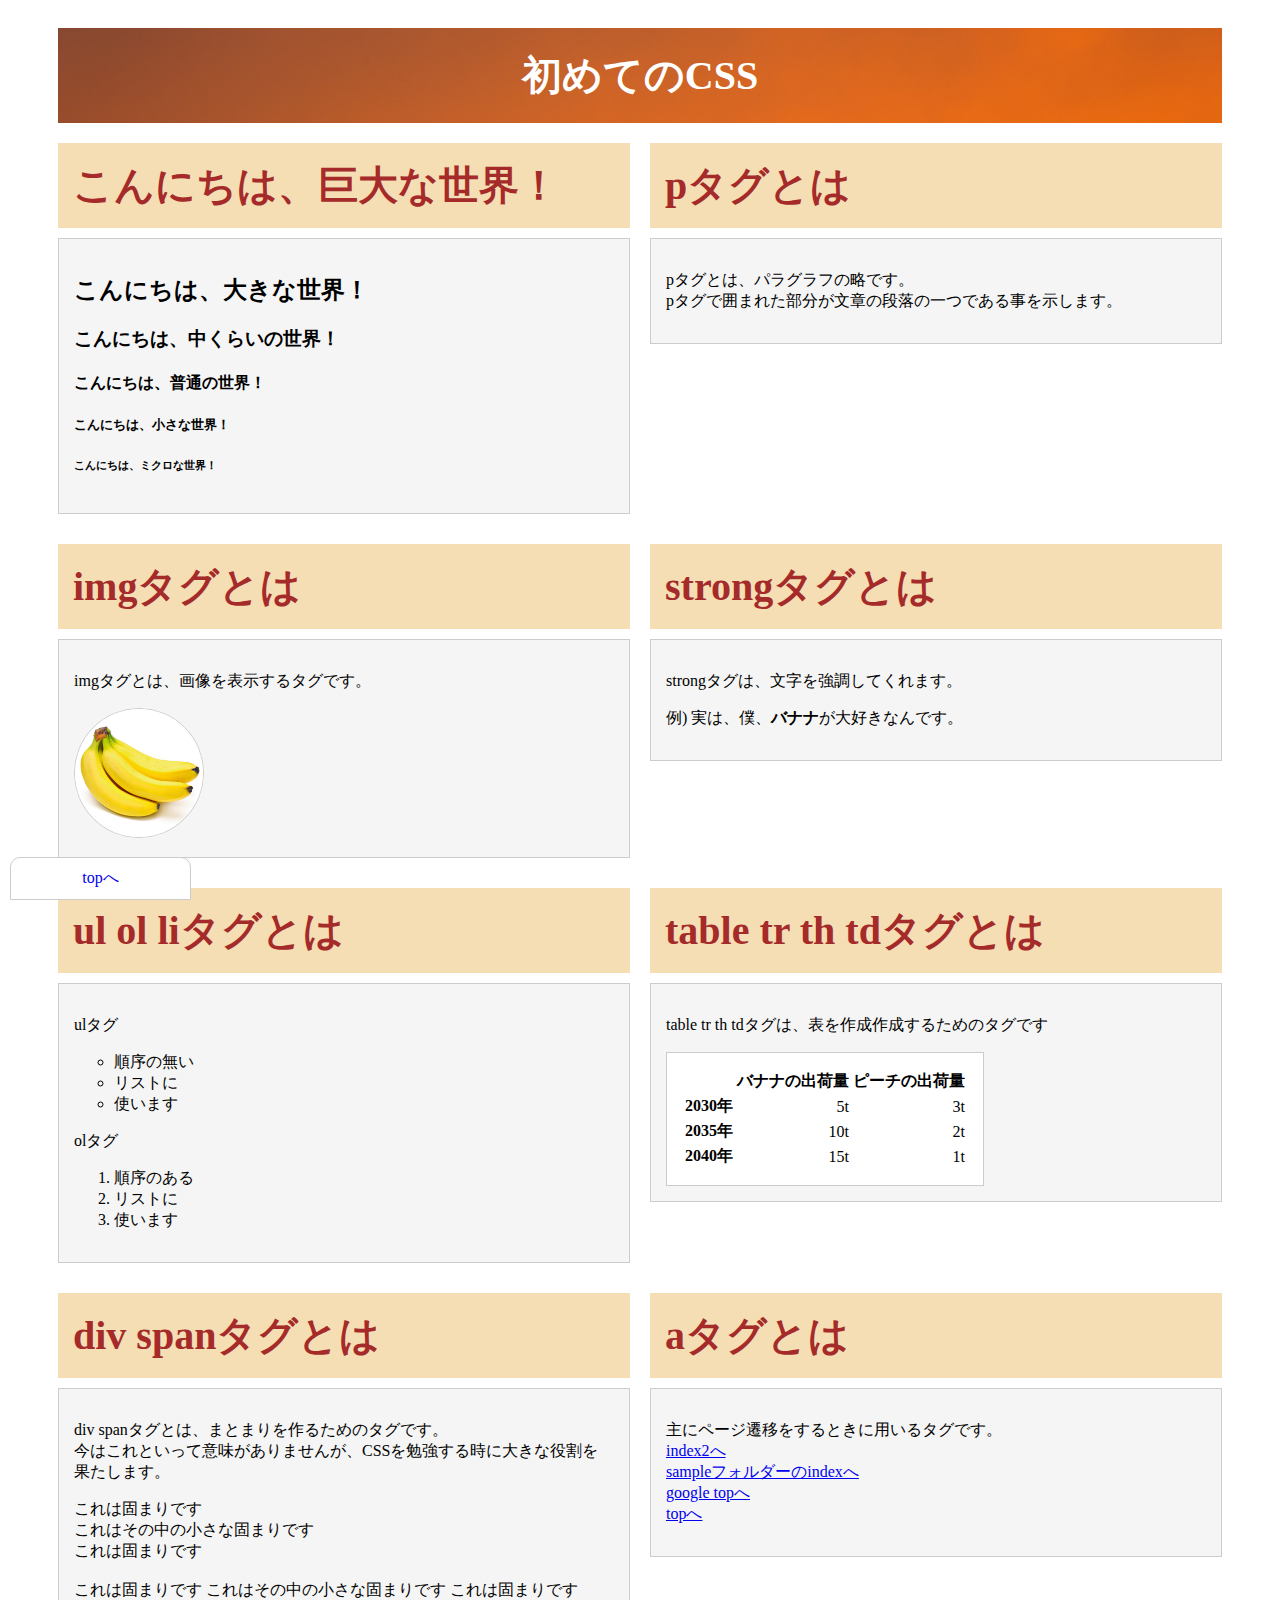
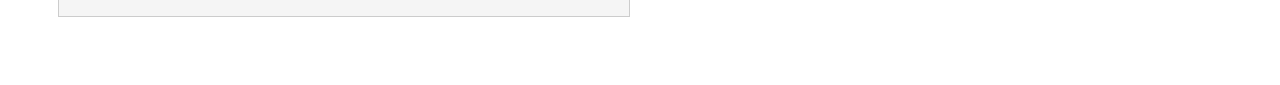
==== commit 71c5e23a: "fix wrapper" ====
--- a/index.html
+++ b/index.html
@@ -146,6 +146,7 @@
           </p>
         </div>
       </div>
+      <div class="clear"></div>
       <div id="toTop">
         <a href="#top">topへ</a>
       </div>
--- a/index.css
+++ b/index.css
@@ -1,5 +1,5 @@
 #wrapper{
-  padding: 20px 50px;
+  padding: 20px 50px 50px 50px;
 }
 
 h1{
@@ -68,11 +68,21 @@
 #toTop{
   position: fixed;
   width: 14%;
-  height: 50px;
   background-color: white;
   border: solid 1px #ccc;
   z-index: 1;
   bottom: 0;
   left: 10px;
   border-radius: 10px 10px 0px 0px;
+  text-align: center;
+}
+
+#toTop > a{
+  text-decoration: none;
+  display: block;
+  padding: 10px;
+}
+
+.clear{
+  clear: both;
 }